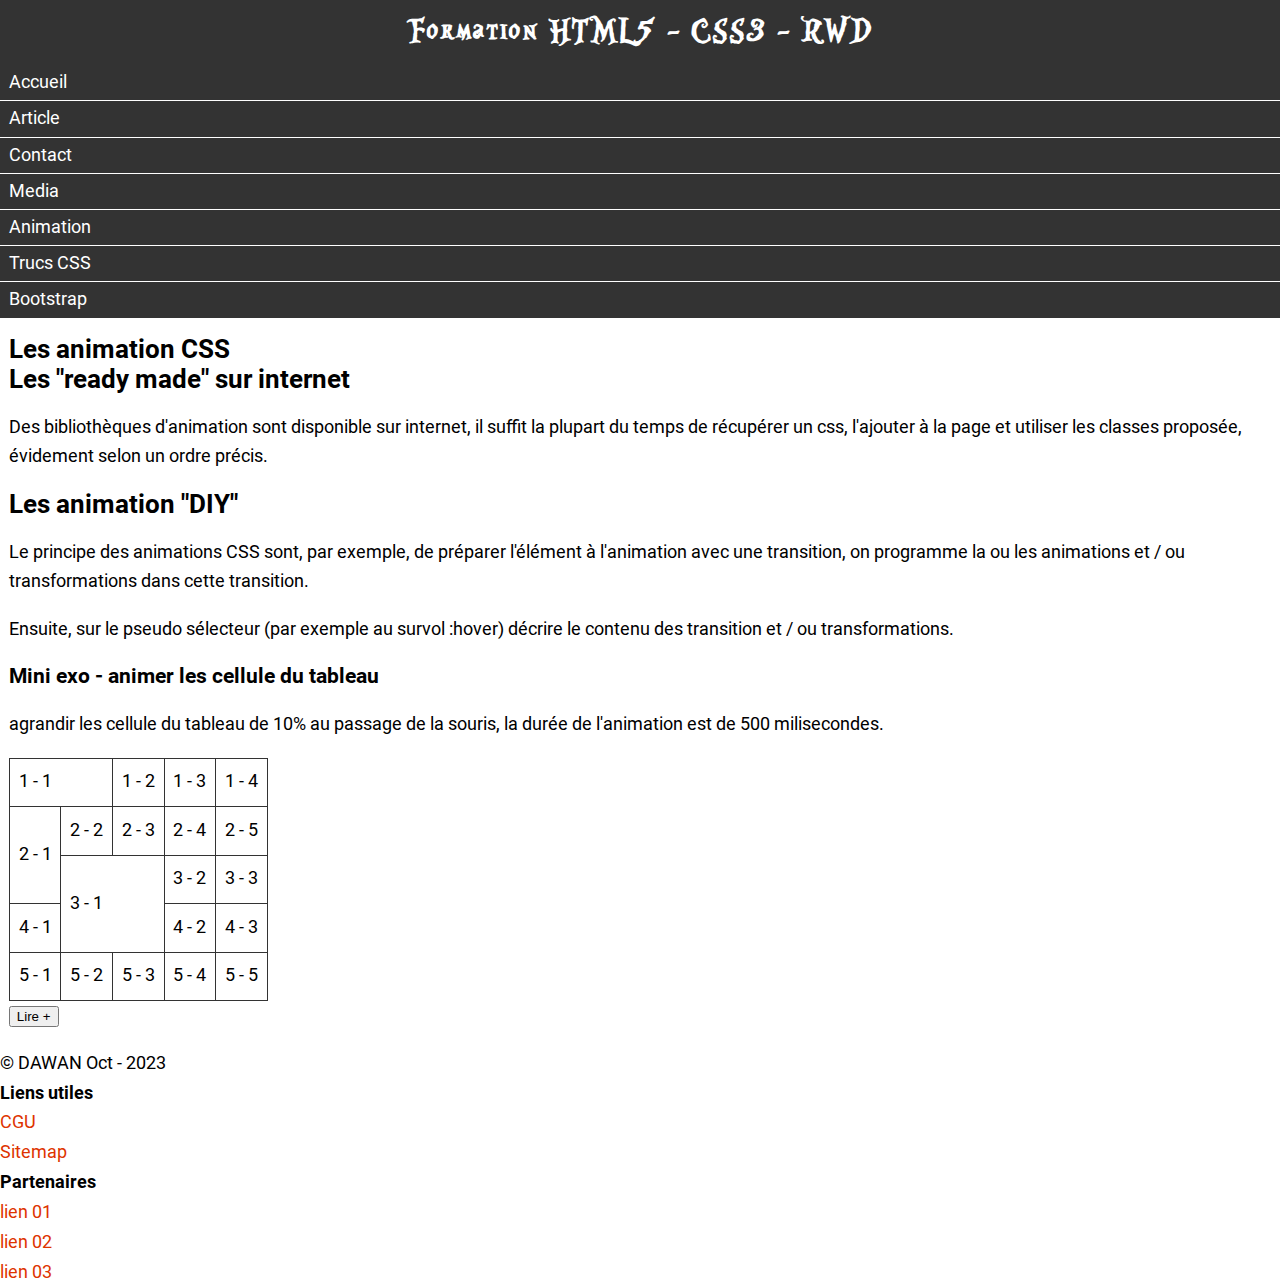
==== animation.html @ 84d0cfaa "html pt16 - animations CSS : les transitions" ====
<!DOCTYPE html>
<html lang="fr">

<head>
    <meta charset="UTF-8" />
    <meta name="viewport" content="width=device-width, initial-scale=1.0" />
    <title>Formation HTML5 - CSS3 - RWD</title>
    <meta name="description" content="Le site - projet pour la formation HTML5 - CSS3 - RWD semaine 40 - Oct - 2023" />
    <!--
            Dans le Head, c'est aussi là où l'on appelle les fichier CSS et aussi les fichiers de script JS
    -->
    <link rel="stylesheet" href="./css/animate.css" />
    <link rel="stylesheet" href="./css/bootstrap-icons.css" />
    <link rel="stylesheet" href="./css/style.css" />
    <link rel="stylesheet" href="./css/animation.css" />
</head>

<body>
    <header>
        <div class="site-title">Formation HTML5 - CSS3 - RWD</div>
    </header>
    <nav>
        <ul>
            <li>
                <a href="./" target="_self" title="Lien vers l'accueil du site">Accueil</a>
            </li>
            <li>
                <a href="./article.html" target="_self" title="Lien vers la page article">Article</a>
            </li>
            <li>
                <a href="./contact.html" target="_self" title="Lien vers le formulaire de contact">Contact</a>
            </li>
            <li><a href="./media.html" target="_self" title="Lien vers la page media">Media</a></li>
            <li>
                <a href="./animation.html" target="_self" title="Lien vers les animation en CSS">Animation</a>
            </li>
            <li>
                <a href="./trucs.html" target="_self" title="Lien vers la page des trucs CSS utiles">Trucs CSS</a>
            </li>
            <li>
                <a href="./bootstrap.html" target="_self" title="Lien vers une page utilisant Bootstrap">Bootstrap</a>
            </li>
        </ul>
    </nav>
    <main>
        <section>
            <article>
                <header>
                    <h1 class="animate__animated animate__bounce animate__infinite">Les animation CSS</h1>
                </header>
                <main>
                    <h2>Les "ready made" sur internet</h2>
                    <p>
                        Des bibliothèques d'animation sont disponible sur internet, il suffit la plupart du temps de récupérer un css, l'ajouter à la page et utiliser les classes proposée, évidement selon un ordre précis.
                    </p>
                    <h2>Les animation "DIY"</h2>
                    <p class="translation">
                        Le principe des animations CSS sont, par exemple, de préparer l'élément à l'animation avec une transition, on programme la ou les animations et / ou transformations dans cette transition.
                    </p>
                    <p>
                        Ensuite, sur le pseudo sélecteur (par exemple au survol :hover) décrire le contenu des transition et / ou transformations.
                    </p>
                    <h3>Mini exo - animer les cellule du tableau</h3>
                    <p>
                        agrandir les cellule du tableau de 10% au passage de la souris, la durée de l'animation est de 500 milisecondes.
                    </p>
                    <table>
                        <tbody>
                            <tr>
                                <td colspan="2">1 - 1</td>
                                <td>1 - 2</td>
                                <td>1 - 3</td>
                                <td>1 - 4</td>
                                <!--
                                        <td>1 - 5</td>                                        
                                    -->
                            </tr>
                            <tr>
                                <td rowspan="2">2 - 1</td>
                                <td>2 - 2</td>
                                <td>2 - 3</td>
                                <td>2 - 4</td>
                                <td>2 - 5</td>
                            </tr>
                            <tr>
                                <td colspan="2" rowspan="2">3 - 1</td>
                                <td>3 - 2</td>
                                <td>3 - 3</td>
                                <!-- 
                                        <td>3 - 4</td>
                                        <td>3 - 5</td>
                                    -->
                            </tr>
                            <tr>
                                <td>4 - 1</td>
                                <td>4 - 2</td>
                                <td>4 - 3</td>
                                <!-- 
                                        <td>4 - 4</td>
                                        <td>4 - 5</td>
                                    -->
                            </tr>
                            <tr>
                                <td>5 - 1</td>
                                <td>5 - 2</td>
                                <td>5 - 3</td>
                                <td>5 - 4</td>
                                <td>5 - 5</td>
                            </tr>
                        </tbody>
                    </table>
                </main>
                <footer>
                    <a href="./article.html"><button>Lire +</button></a>
                </footer>
            </article>
        </section>
    </main>
    <footer>
        <div>
            &copy; DAWAN Oct - 2023
        </div>
        <div>
            <div>
                <h4>Liens utiles</h4>
                <ul>
                    <li><a href="./cgu.html" title="Lien vers les conditions générales d'utilisation">CGU</a></li>
                    <li><a href="#" title="Sitemap du site">Sitemap</a></li>
                </ul>
            </div>
            <div>
                <h4>Partenaires</h4>
                <ul>
                    <li><a href="#" title="lien 01">lien 01</a></li>
                    <li><a href="#" title="lien 02">lien 02</a></li>
                    <li><a href="#" title="lien 03">lien 03</a></li>
                </ul>
            </div>
        </div>
    </footer>
</body>

</html>
---- css/style.css ----
/*
Unités de dimension les plus utilisés en web

px          =>  Pixel
em          =>  cadratin : unité de mesure en print sur les presses. 
                le cadratin se calcul part rapport à la taille de la police dans l'élément parent
rem         =>  cadratin racine : se calcul part rapport à la taille de la police dans l'élément racine
%           =>  Pourcentage, de l'espace disponible autour de l'élément
vw & vh     =>  vw : viewport width; vh : viewport height
*/

/*

sélecteur CSS :
    ATTENTION : en CSS, on impacte tous les éléments correspondants aux sélecteurs écrit
    
    sélecteurs simples : balise, identifiant et par classe
        p                   => tous les éléments p rencontrés dans le document
                            pas de caractère spécial devant l'élément donc il s'agit d'une balise
        #special            => l'élément ayant comme attribut id="special"
                            le caractère # indique qu'on se réfère à l'id
                            => les id sont uniques dans la page
        .titreDeChapitre    => les éléments ayant au moins la class="titreDeChapitre" 
                            le caractère . indique qu'on se réfère à une classe
                            => ATTENTION : si un élément class="titreDeChapitre toto tata" comme il possède au moins
                            la classe titreDeChapitre alors il sera trouvé
    Sélecteur avancés : selon les attributs                                  
        [data-test]                     => les éléments ayant au moins un attribut nommé data-test
        [alt]                           => les éléments ayant au moins un attribut alt
        [data-test="toto"]              => les éléments ayant au moins un attribut nommé data-test="toto"
        [data-col][data-line]           => les éléments ayant au moins un attribut data-col ET un attribut data-line
        [data-col="3"][data-line]       => les éléments ayant au moins un attribut data-col="3" ET un attribut data-line
        [data-col][data-line="2"]       => les éléments ayant au moins un attribut data-col ET un attribut data-line="2"
        [data-col="3"][data-line="2"]   => les éléments ayant au moins un attribut data-col="3" ET un attribut data-line="2"

    Sélecteur avancés : mélange des sélecteurs simples et ou de sélecteurs avancés
        h3.titreDeChapitre  => tous les titre h3 ayant la classe titreDeChapitre
                            si l'élément et la classe sont collés, c'est que l'élément doit avoir au moins cette classe
        article #special    => un élément avec id="special" enfant direct OU indirect d'un élément article
                            si l'élément et l'id recherché sont séparés, cela indique une filiation directe ou indirecte
        main > p            => tous les éléments p enfants directs d'un élément main
                            le chevron fermant > entre les deux éléments indique une filiation directe.
        p#special           => un élément p avec id="special"
        .toto.tata          => un élément ayant au moins les deux classes suivantes toto et tata
        .toto .tata         => un élément ayant au moins la classe tata enfant direct ou indirect d'un élément ayant au moins la classe toto
    
    Pseudo sélecteurs (sélécteur qui permet des "tri" ou des "filtres" sur des sélecteurs )
        p:nth-of-type(odd)  => tous les paragraphes du document en position impaire
                            nth-child() le(s) nième(s) enfant(s)
                            les paramètres : 
                                odd => impaire - event => paire, Xn => tous les X enfants , Y => le Yème
                                Xn + Y, si X == 2 et Y == 1 ==> 2n+1

        article:last-child:nth-of-type(4n+3)    => l'article doit être le dernier article et le troisième article d'une ligne de 4
                                                paramètres :    4n => le nombre d'élément par ligne
                                                                +3 => le troisième de la ligne

*/

/* il est possible d'importer des fichiers CSS sans une autre fichier CSS, cependant, il est obligatoire de faire ces imports en tout premier */

@import url('./bootstrap-icons.css');
@import url('./Alice_in_Wonderland_3.css');
@import url('./roboto.css');

/* les déclarations dans le :root */
:root{
    font-family: 'Roboto', Arial, Helvetica, sans-serif;
    font-size: 1.1rem;
    line-height: 1.7rem;
    /* 
    il est possible en CSS de déclarer des variables, qui peuvent contenir :  
    - des couleurs CSS
    - des tailles en px, rem, vh, etc
    */

    --site-bg-color: #ffffff;
    --site-color: #333333;
    --site-links: #DE3400;
    --site-third-color: #E08C07;
    --site-third-color-75: rgba(224, 141, 7, 0.75);
    --site-third-color-50: rgba(224, 141, 7, 0.5);
    --site-third-color-25: rgba(224, 141, 7, 0.25);
    --site-links-alt: var(--site-color);
    --midtone-grey: #625D73;
    --site-header-bg: var(--site-color);
    --site-header-color: var(--site-bg-color);
    --site-nav-bg-color: var(--site-color);
    --site-nav-color: var(--site-bg-color);
}

/* déclarations générales */

*, *::before, *::after{
    box-sizing: border-box;
}

h1, 
h2, 
h3, h4, h5, h6{
    margin: 0;
}

ul, ol, dd{
    list-style-type: none;
    margin: 0;
    padding: 0;
}

pre{
    text-wrap: wrap;
}

a, 
a:visited{
    text-decoration: none;
    color: var(--site-links);
}

a:hover, 
a:focus{
    color: var(--site-links-alt);
}

article, aside{
    padding: 1rem 0.5rem;
    /* padding: 1rem 0.5rem 1rem 0.5rem; */
    /*
    padding-top: 1rem;
    padding-right: 0.5rem;
    padding-bottom: 1rem;
    padding-left: 0.5rem;
    */
}

table{
    border-collapse: collapse;
}

table td, 
table th{
    border: 1px solid var(--site-color);
    padding: 0.5rem;
}

form fieldset{
    border: 1px solid var(--site-color);
    border-radius: 5px;
    margin-bottom: 0.5rem;
}

form legend{
    line-height: 2rem;
    border: 1px solid var(--site-color);
    border-radius: 2rem;
    padding-left: 1rem;
    padding-right: 1rem;
    box-shadow: 0 2px 3px var(--site-color);
}

form input[type="text"],
form input[type="email"],
form select{
    height: 1.7rem;
    border: 1px solid var(--site-color);
    border-radius: 3px;
    font-size: 1rem;
    padding-left: 0.5rem;
    width: 100%;
}

form button[type="submit"], form button[type="reset"]{
    border: 1px solid var(--site-color);
    border-radius: 3px;
    font-size: 1rem;
    padding: 0.5rem 1rem;
    margin: 0.5rem;
}

form button[type="submit"]{
    color: var(--site-bg-color);
    background-color: var(--site-links);
    &:hover, &:focus{
        color: var(--site-links);
        background-color: var(--site-bg-color);
    }
}

form button[type="reset"]{
    color: var(--site-color);
    background-color: var(--site-third-color);
    &:hover, &:focus{
        color: var(--site-third-color);
        background-color: var(--site-color);
    }
}

form p.form-action{
    text-align: center;
}

.form-check-radio input[type="checkbox"],
.form-check-radio input[type="radio"]
{
    width: 20%;
}

.form-check-radio label{
    height: 1rem;
}

/* déclarations des classes */

.rouge-gras{
    color: #9c0000;
    font-weight: bold;
    font-family: 'Times New Roman', Times, serif;
    font-size: larger;
}

.ex-before::before{
    font-family: 'bootstrap-icons';
    content: '\f430';
}

.ex-before::after{
    font-family: 'bootstrap-icons';
    content: '\f430';
}

.site-title{
    margin: 0;
    font-size: 2rem;
    font-weight: bold;
    font-family: 'Alice_in_Wonderland_3';
    letter-spacing: 2px;
}

.content-width,
.border-width{
    width: 200px;
    padding: 10px;
    border: 1px solid var(--site-header-bg);
    margin: 0.5rem;
}

.content-width{
    box-sizing: content-box;
}

.deux-em{
    font-size: 2em;
    margin: 1rem;
}

.deux-rem{
    font-size: 2rem;
    margin: 1rem;
}

.balise{
    font-family: monospace;
}

.balise::before{
    content: "<";
}
.balise::after{
    content: ">";
}

.table-display{
    width: 100%;
    overflow-x: auto;
}

.t-dbl tbody tr:nth-of-type(odd){
    background-color: var(--site-third-color-25);
}

.t-dbl tbody td:nth-of-type(even){
    background-color: var(--site-third-color-25);
}

.t-dbl th{
    background-color: var(--site-color);
    color: var(--site-bg-color);
    text-wrap: nowrap;
}

.t-dbl th:first-child{
    text-align: left;
}

.t-dbl td{
    text-align: right;
    text-wrap:nowrap;
}

.info-form::before{
    font-family: 'bootstrap-icons';
    content: '\f430';
}

.left{
    float: left;
    margin: 0.5rem 0.5rem 0.5rem 0;
}

.right{
    float: right;
    margin: 0.5rem 0 0.5rem 0.5rem;
}

.lecteur-audio{
    text-align: center;
}

.lecteur-audio > *{
    font-size: 2rem;
    padding-left: 1rem;
    padding-right: 1rem;
}

/* déclarations de structure */

body{
    margin: 0;
    background-color: var(--site-bg-color);
}

body > header{
    background-color: var(--site-header-bg);
    color: var(--site-header-color);
    padding: 1rem;
    text-align: center;
}

body > nav{
    background-color: var(--site-nav-bg-color);
    color: var(--site-nav-color);
    line-height: 2rem;
}

body > nav li:not(body > nav li:last-child){
/* 
tous les éléments li contenu dans la liste de la navigation principale vont avoir 
une bordure en bas sauf le dernier élément li de la liste de la navigation principale
*/
    border-bottom-width: 1px;
    border-bottom-style: solid;
}

body > nav a,
body > nav a:visited{
    color: inherit;
    padding: 0 0.5rem;
    display: block;
    &:hover, &:focus{
        background-color: var(--site-nav-color);
        color: var(--site-nav-bg-color);
    }
}

/* &:hover, &:focus remplace la déclaration suivante : */
/*
body > nav a:hover,
body > nav a:focus{
    background-color: var(--site-nav-color);
    color: var(--site-nav-bg-color);
}
*/

article h1{
    font-size: 1.5rem;
}

article footer,
.clear{
    clear: both;
}
---- css/animation.css ----
/* animation simple : au survol ou focus s'il existe d'un élément */

/* créer la classe appliquée à l'élément qui prépare l'élément à une animation */

.translation{
    transition: box-shadow 2s, transform 2s;
}

.translation:hover{
    box-shadow: 5px 5px black;
    transform: translate(10px, -10px);
    border: 3px dashed darkgreen;
}
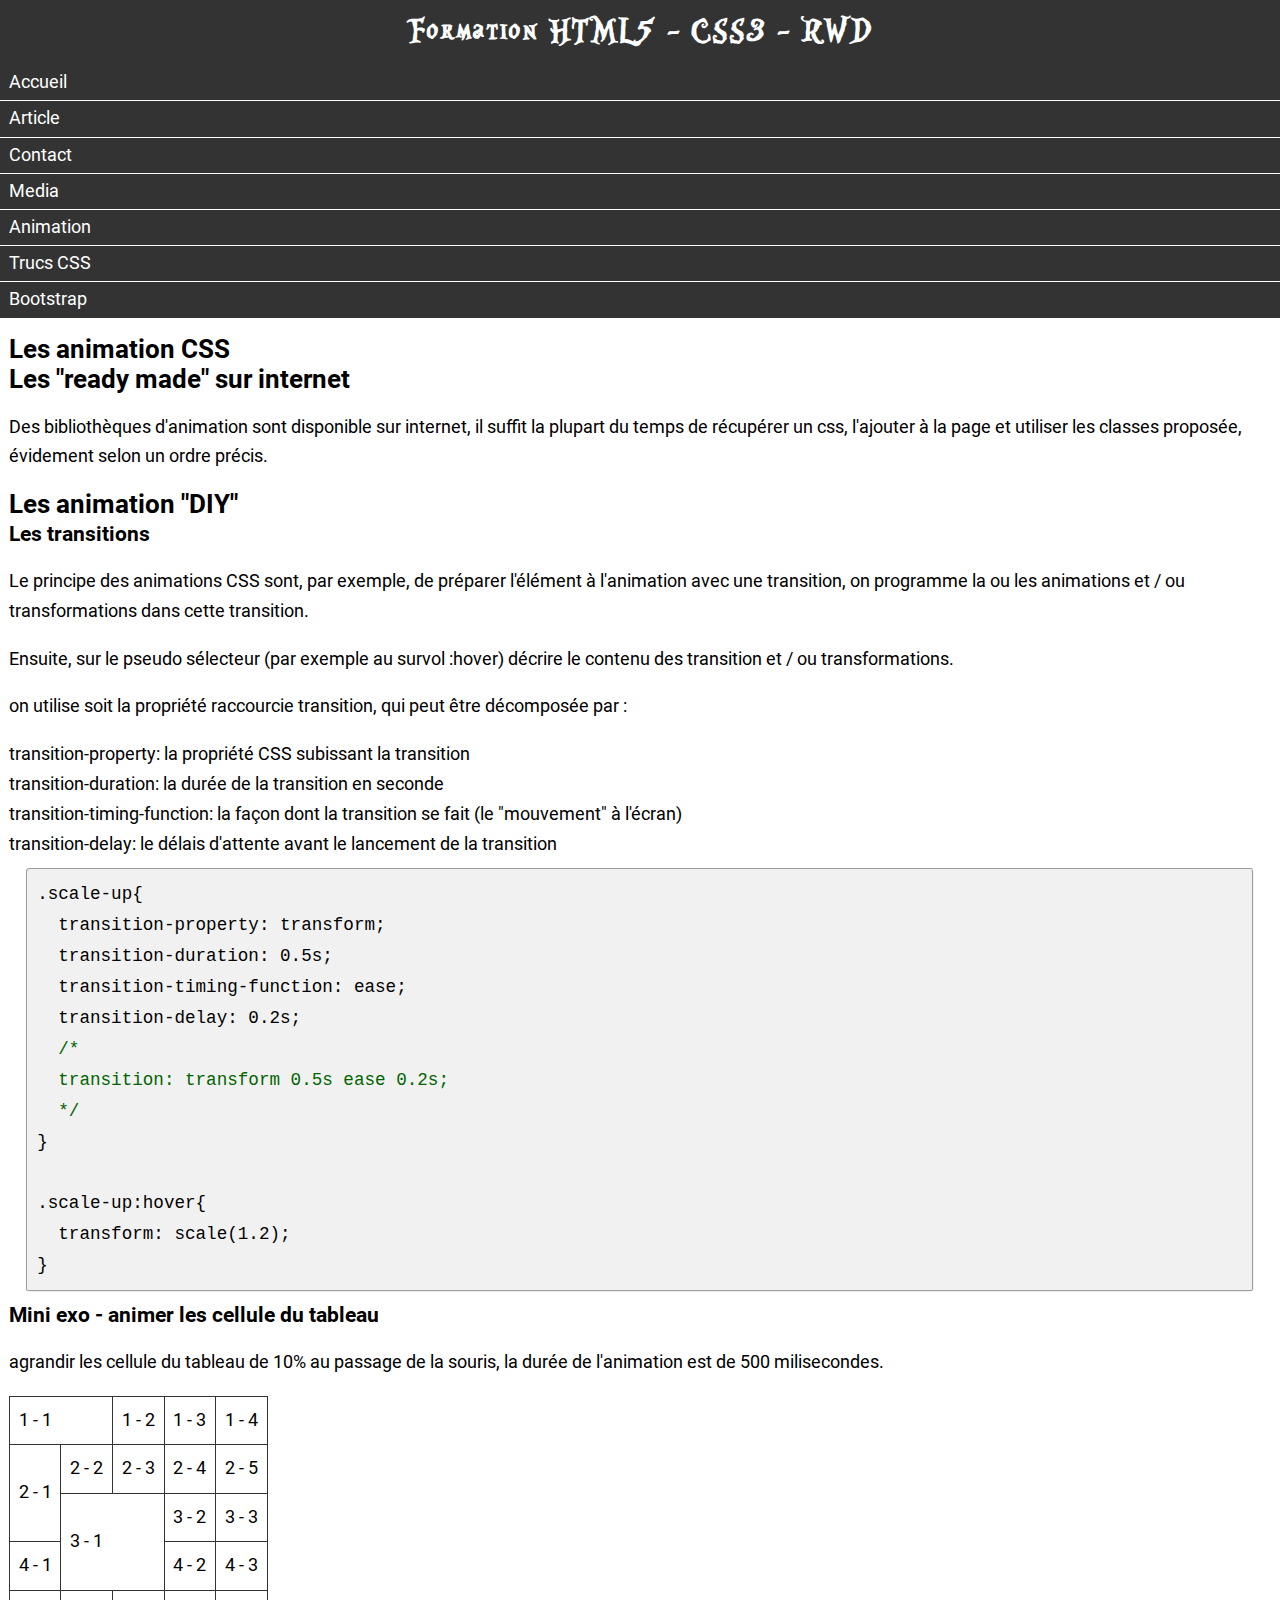
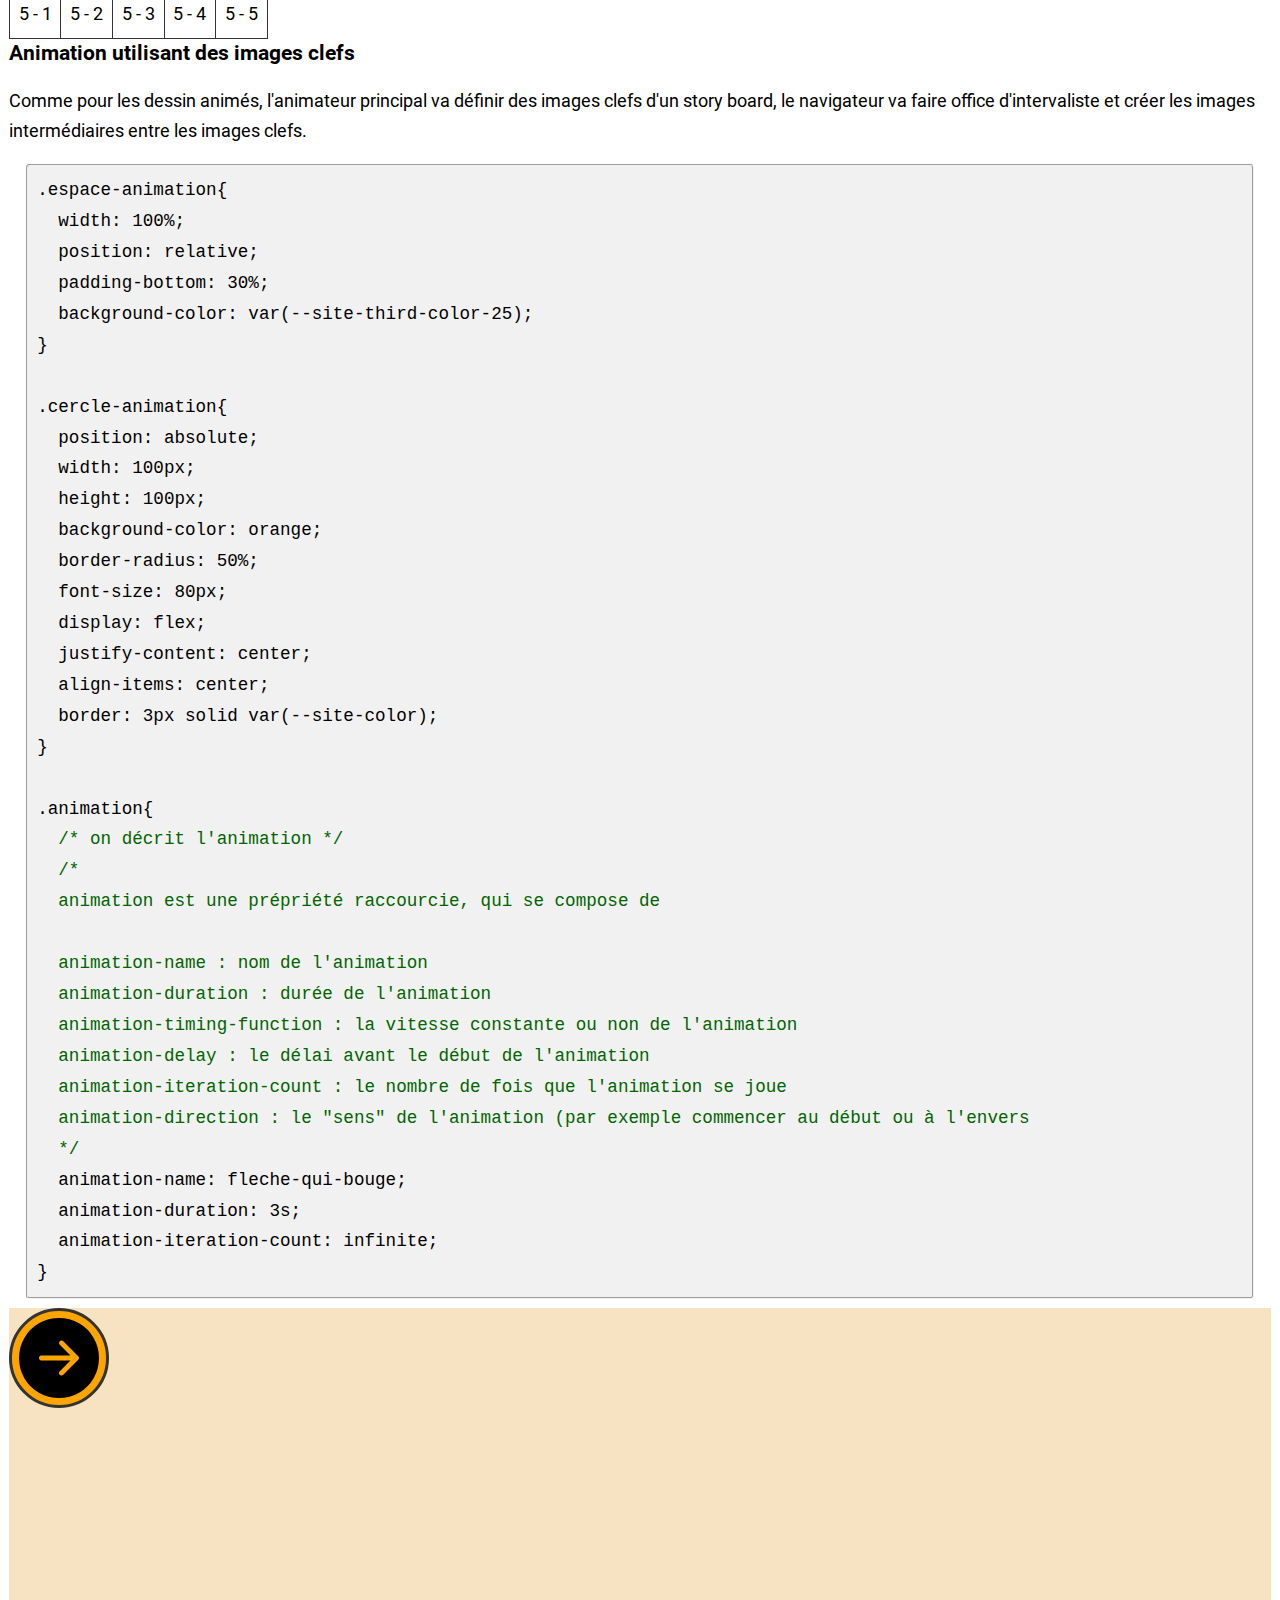
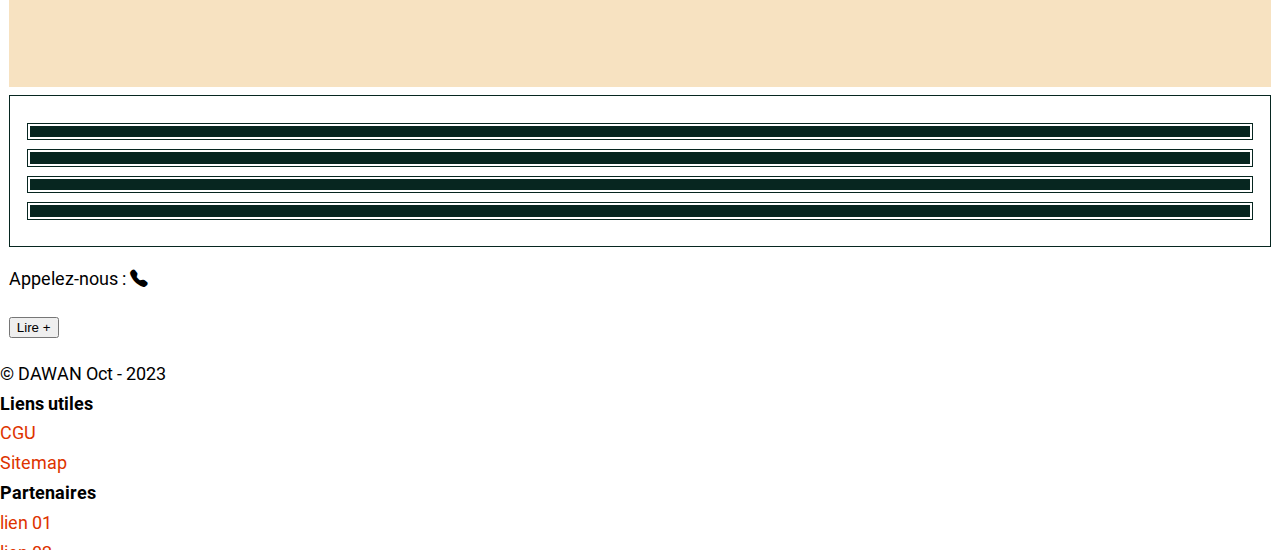
==== commit b4843ff3: "html pt17 - animations CSS : les keyframes" ====
--- a/animation.html
+++ b/animation.html
@@ -54,17 +54,44 @@
                         Des bibliothèques d'animation sont disponible sur internet, il suffit la plupart du temps de récupérer un css, l'ajouter à la page et utiliser les classes proposée, évidement selon un ordre précis.
                     </p>
                     <h2>Les animation "DIY"</h2>
+                    <h3>Les transitions</h3>
                     <p class="translation">
                         Le principe des animations CSS sont, par exemple, de préparer l'élément à l'animation avec une transition, on programme la ou les animations et / ou transformations dans cette transition.
                     </p>
-                    <p>
+                    <p class="scale-up">
                         Ensuite, sur le pseudo sélecteur (par exemple au survol :hover) décrire le contenu des transition et / ou transformations.
                     </p>
+                    <p>
+                        on utilise soit la propriété raccourcie transition, qui peut être décomposée par :
+                    </p>
+                    <ul>
+                        <li>transition-property: la propriété CSS subissant la transition</li>
+                        <li>transition-duration: la durée de la transition en seconde</li>
+                        <li>transition-timing-function: la façon dont la transition se fait (le "mouvement" à l'écran)</li>
+                        <li>transition-delay: le délais d'attente avant le lancement de la transition</li>
+                    </ul>
+                    <p class="code">
+                        <code>
+                            .scale-up{<br />
+                            &nbsp;&nbsp;transition-property: transform;<br />
+                            &nbsp;&nbsp;transition-duration: 0.5s;<br />
+                            &nbsp;&nbsp;transition-timing-function: ease;<br />
+                            &nbsp;&nbsp;transition-delay: 0.2s;<br />
+                            &nbsp;&nbsp;<span class="code-comment">/*<br />
+                            &nbsp;&nbsp;transition: transform 0.5s ease 0.2s;<br />
+                            &nbsp;&nbsp;*/</span><br />
+                            }<br />
+                            <br />
+                            .scale-up:hover{<br />
+                            &nbsp;&nbsp;transform: scale(1.2);<br />
+                            }<br />
+                        </code>
+                    </p>
                     <h3>Mini exo - animer les cellule du tableau</h3>
                     <p>
                         agrandir les cellule du tableau de 10% au passage de la souris, la durée de l'animation est de 500 milisecondes.
                     </p>
-                    <table>
+                    <table id="exo-anim">
                         <tbody>
                             <tr>
                                 <td colspan="2">1 - 1</td>
@@ -109,6 +136,74 @@
                             </tr>
                         </tbody>
                     </table>
+                    <h3>Animation utilisant des images clefs</h3>
+                    <p>
+                        Comme pour les dessin animés, l'animateur principal va définir des images clefs d'un story board, le navigateur va faire office d'intervaliste et créer les images intermédiaires entre les images clefs.
+                    </p>
+                    <p class="code">
+                        <code>
+                            .espace-animation{<br />
+                            &nbsp;&nbsp;width: 100%;<br />
+                            &nbsp;&nbsp;position: relative;<br />
+                            &nbsp;&nbsp;padding-bottom: 30%;<br />
+                            &nbsp;&nbsp;background-color: var(--site-third-color-25);<br />
+                            }<br />
+                            <br />
+                            .cercle-animation{<br />
+                            &nbsp;&nbsp;position: absolute;<br />
+                            &nbsp;&nbsp;width: 100px;<br />
+                            &nbsp;&nbsp;height: 100px;<br />
+                            &nbsp;&nbsp;background-color: orange;<br />
+                            &nbsp;&nbsp;border-radius: 50%;<br />
+                            &nbsp;&nbsp;font-size: 80px;<br />
+                            &nbsp;&nbsp;display: flex;<br />
+                            &nbsp;&nbsp;justify-content: center;<br />
+                            &nbsp;&nbsp;align-items: center;<br />
+                            &nbsp;&nbsp;border: 3px solid var(--site-color);<br />
+                            }<br />
+                            <br />
+                            .animation{<br />
+                            <span class="code-comment">&nbsp;&nbsp;/* on décrit l'animation */
+                            &nbsp;&nbsp;<br />
+                            &nbsp;&nbsp;/* 
+                            &nbsp;&nbsp;<br />
+                            &nbsp;&nbsp;animation est une prépriété raccourcie, qui se compose de  <br />
+                            &nbsp;&nbsp;<br />
+                            &nbsp;&nbsp;animation-name              : nom de l'animation<br />
+                            &nbsp;&nbsp;animation-duration          : durée de l'animation<br />
+                            &nbsp;&nbsp;animation-timing-function   : la vitesse constante ou non de l'animation<br />
+                            &nbsp;&nbsp;animation-delay             : le délai avant le début de l'animation<br />
+                            &nbsp;&nbsp;animation-iteration-count   : le nombre de fois que l'animation se joue<br />
+                            &nbsp;&nbsp;animation-direction         : le "sens" de l'animation (par exemple commencer au début ou à l'envers<br />
+                            &nbsp;&nbsp;*/<br /></span>
+                            &nbsp;&nbsp;animation-name: fleche-qui-bouge;<br />
+                            &nbsp;&nbsp;animation-duration: 3s;<br />
+                            &nbsp;&nbsp;animation-iteration-count: infinite;<br />
+                            }<br />
+                        </code>
+                    </p>
+                    <div class="espace-animation">
+                        <div class="cercle-animation animation">
+                            <i class="bi bi-arrow-right-circle-fill"></i>
+                        </div>
+                    </div>
+                    <div class="cadre">
+                        <div class="chargement">
+                            <div class="charge-01"></div>
+                        </div>
+                        <div class="chargement">
+                            <div class="charge-02"></div>
+                        </div>
+                        <div class="chargement">
+                            <div class="charge-03"></div>
+                        </div>
+                        <div class="chargement">
+                            <div class="charge-04"></div>
+                        </div>
+                    </div>
+                    <p>
+                        Appelez-nous : <i class="bi bi-telephone-fill clignotant"></i>
+                    </p>
                 </main>
                 <footer>
                     <a href="./article.html"><button>Lire +</button></a>
--- a/css/animation.css
+++ b/css/animation.css
@@ -1,7 +1,25 @@
+:root{
+    --green-code-comment: darkgreen;
+    --code-bg-color: rgb(242, 241, 241);
+}
+
+.code{
+    background-color: var(--code-bg-color);
+    border: 2px groove var(--code-bg-color);
+    padding: 0.5rem;
+    border-radius: 0.2rem;
+    margin: 0.5rem 1rem;
+}
+
+.code-comment{
+    color: var(--green-code-comment);
+}
+
 /* animation simple : au survol ou focus s'il existe d'un élément */
 
 /* créer la classe appliquée à l'élément qui prépare l'élément à une animation */
 
+/* transition est une propriétée raccourcie */
 .translation{
     transition: box-shadow 2s, transform 2s;
 }
@@ -10,4 +28,165 @@
     box-shadow: 5px 5px black;
     transform: translate(10px, -10px);
     border: 3px dashed darkgreen;
+}
+
+.scale-up{
+    transition-property: transform;
+    transition-duration: 0.5s;
+    transition-timing-function: ease;
+    transition-delay: 0.2s;
+    /*
+    transition: transform 0.5s ease 0.2s;
+    */
+}
+
+.scale-up:hover{
+    transform: scale(1.2);
+}
+
+#exo-anim td{
+    transition: transform 0.5s;
+}
+
+#exo-anim td:hover{
+    transform: scale(1.1);
+    box-shadow: inset 0px 0px 0px 1px;
+    background-color: var(--site-bg-color);
+}
+
+.espace-animation{
+    width: 100%;
+    position: relative;
+    padding-bottom: 30%;
+    background-color: var(--site-third-color-25);
+}
+
+.cercle-animation{
+    position: absolute;
+    width: 100px;
+    height: 100px;
+    background-color: orange;
+    border-radius: 50%;
+    font-size: 80px;
+    display: flex;
+    justify-content: center;
+    align-items: center;
+    border: 3px solid var(--site-color);
+}
+
+.animation{
+    /* on décrit l'animation */
+    /* 
+    animation est une prépriété raccourcie, qui se compose de  
+    
+    animation-name              : nom de l'animation
+    animation-duration          : durée de l'animation
+    animation-timing-function   : la vitesse constante ou non de l'animation
+    animation-delay             : le délai avant le début de l'animation
+    animation-iteration-count   : le nombre de fois que l'animation se joue
+    animation-direction         : le "sens" de l'animation (par exemple commencer au début ou à l'envers
+    */
+    animation-name: fleche-qui-bouge;
+    animation-duration: 3s;
+    animation-iteration-count: infinite;
+}
+
+/* il faut aller définir les images clefs de l'animation */
+
+@keyframes fleche-qui-bouge {
+    0%{
+        transform: rotate(0deg);
+        left: 0%;
+        top: 0%;
+    }
+    25%{
+        top: 0%;
+    }
+    50%{
+        transform: rotate(180deg);
+        left: 70%;
+        top: 25%;
+    }
+    75%{
+        top: 65%;
+    }
+    100%{
+        transform: rotate(-360deg);
+        left: 0%;
+        top: 0%;
+    }
+}
+
+.cadre{
+    width: 100%;
+    --dark-green: #072620;
+    border: 1px solid var(--dark-green);
+    margin: 0.5rem 0;
+    padding: 1rem;
+    height: auto;
+}
+
+.chargement{
+    height: 1rem;
+    border: 1px solid var(--dark-green);
+    margin: 0.5rem 0;
+    padding: 2px;
+}
+
+.charge-01{
+    width: 100%;
+    height: 100%;
+    background-color: var(--dark-green);
+    transform-origin: left center;
+    animation: chargement 3s infinite ease-in alternate;
+}
+
+.charge-02{
+    width: 100%;
+    height: 100%;
+    background-color: var(--dark-green);
+    transform-origin: left center;
+    animation: chargement 3s infinite ease-in-out alternate;
+}
+
+.charge-03{
+    width: 100%;
+    height: 100%;
+    background-color: var(--dark-green);
+    transform-origin: left center;
+    animation: chargement 3s infinite ease alternate;
+}
+
+.charge-04{
+    width: 100%;
+    height: 100%;
+    background-color: var(--dark-green);
+    transform-origin: left center;
+    animation: chargement 3s infinite steps(10) alternate;
+}
+
+@keyframes chargement{
+    from{
+        transform: scaleX(0);
+    }
+    to{
+        transform: scaleX(1);
+    }
+}
+
+.clignotant{
+    animation: clignoter 0.8s infinite;
+    transition: none;
+}
+
+@keyframes clignoter {
+    0%{
+        opacity: 1;
+    }
+    40%{
+        opacity: 0;
+    }
+    100%{
+        opacity: 1;
+    }
 }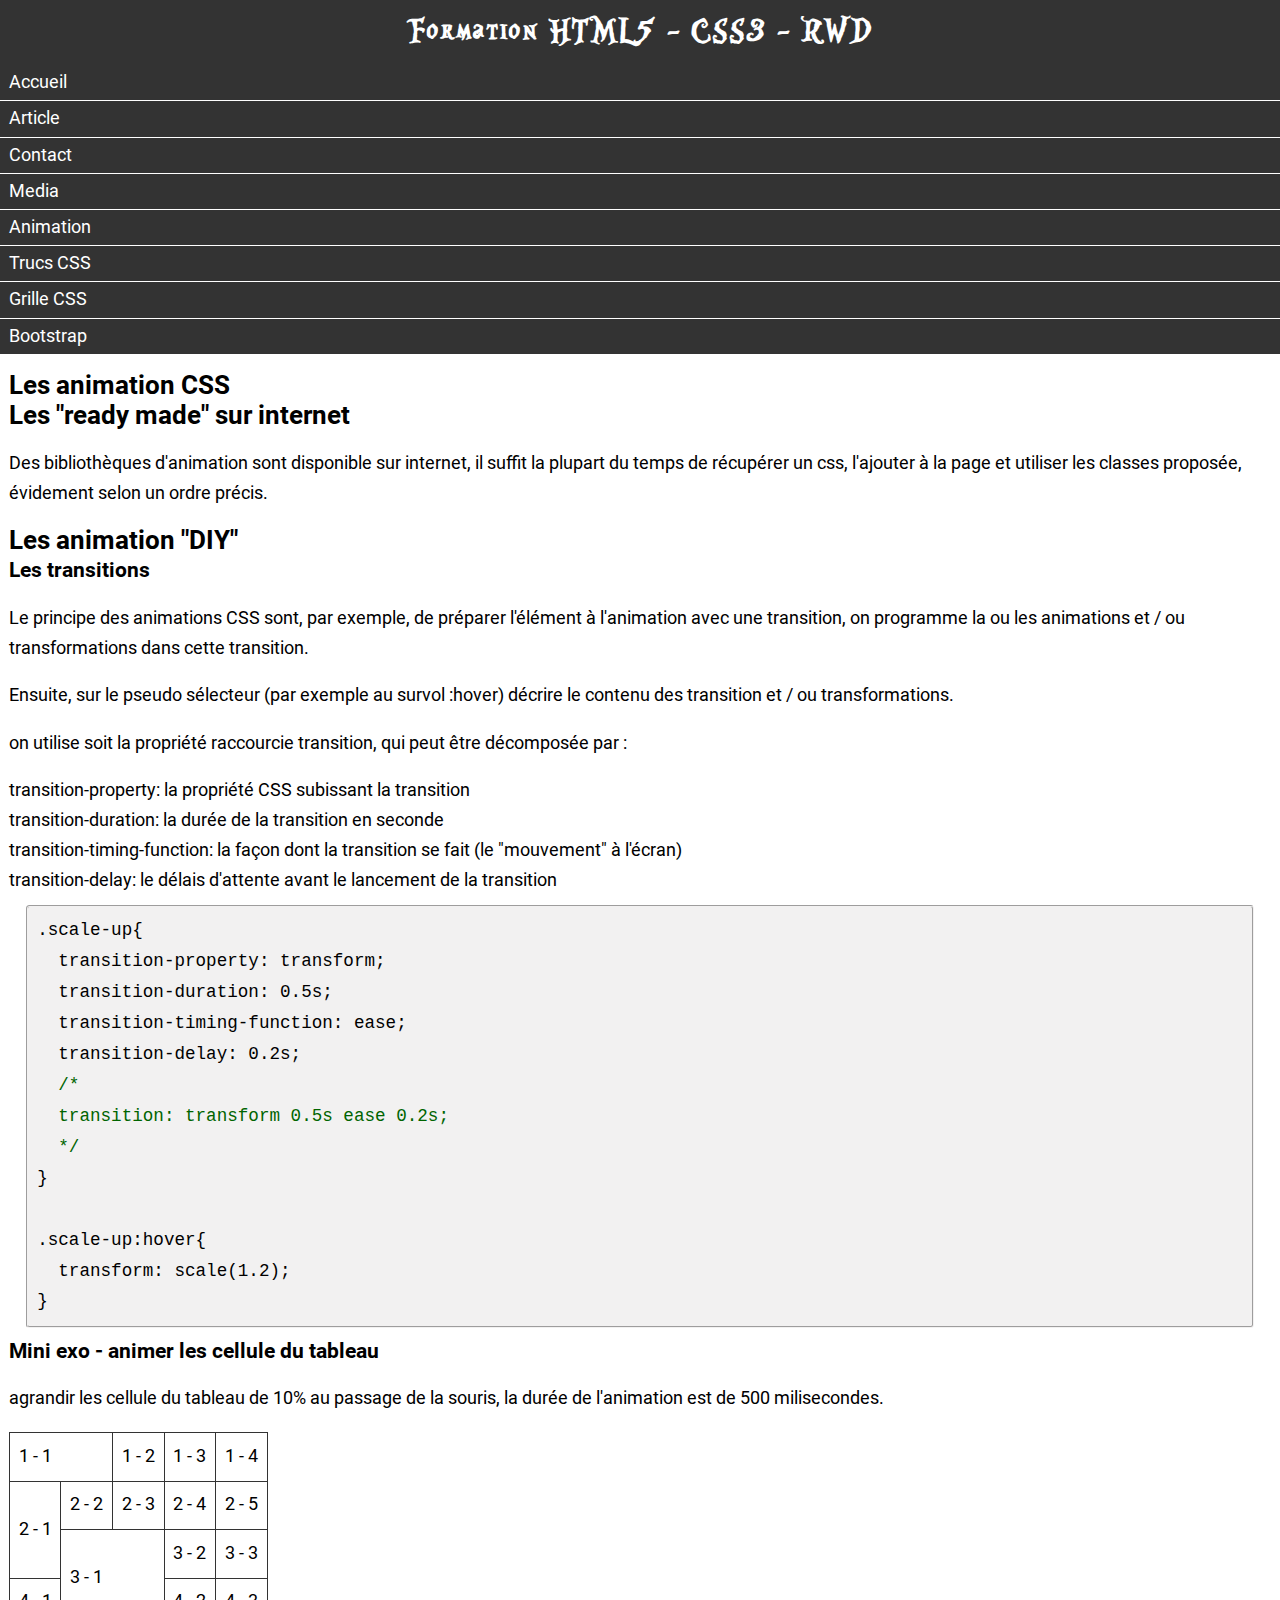
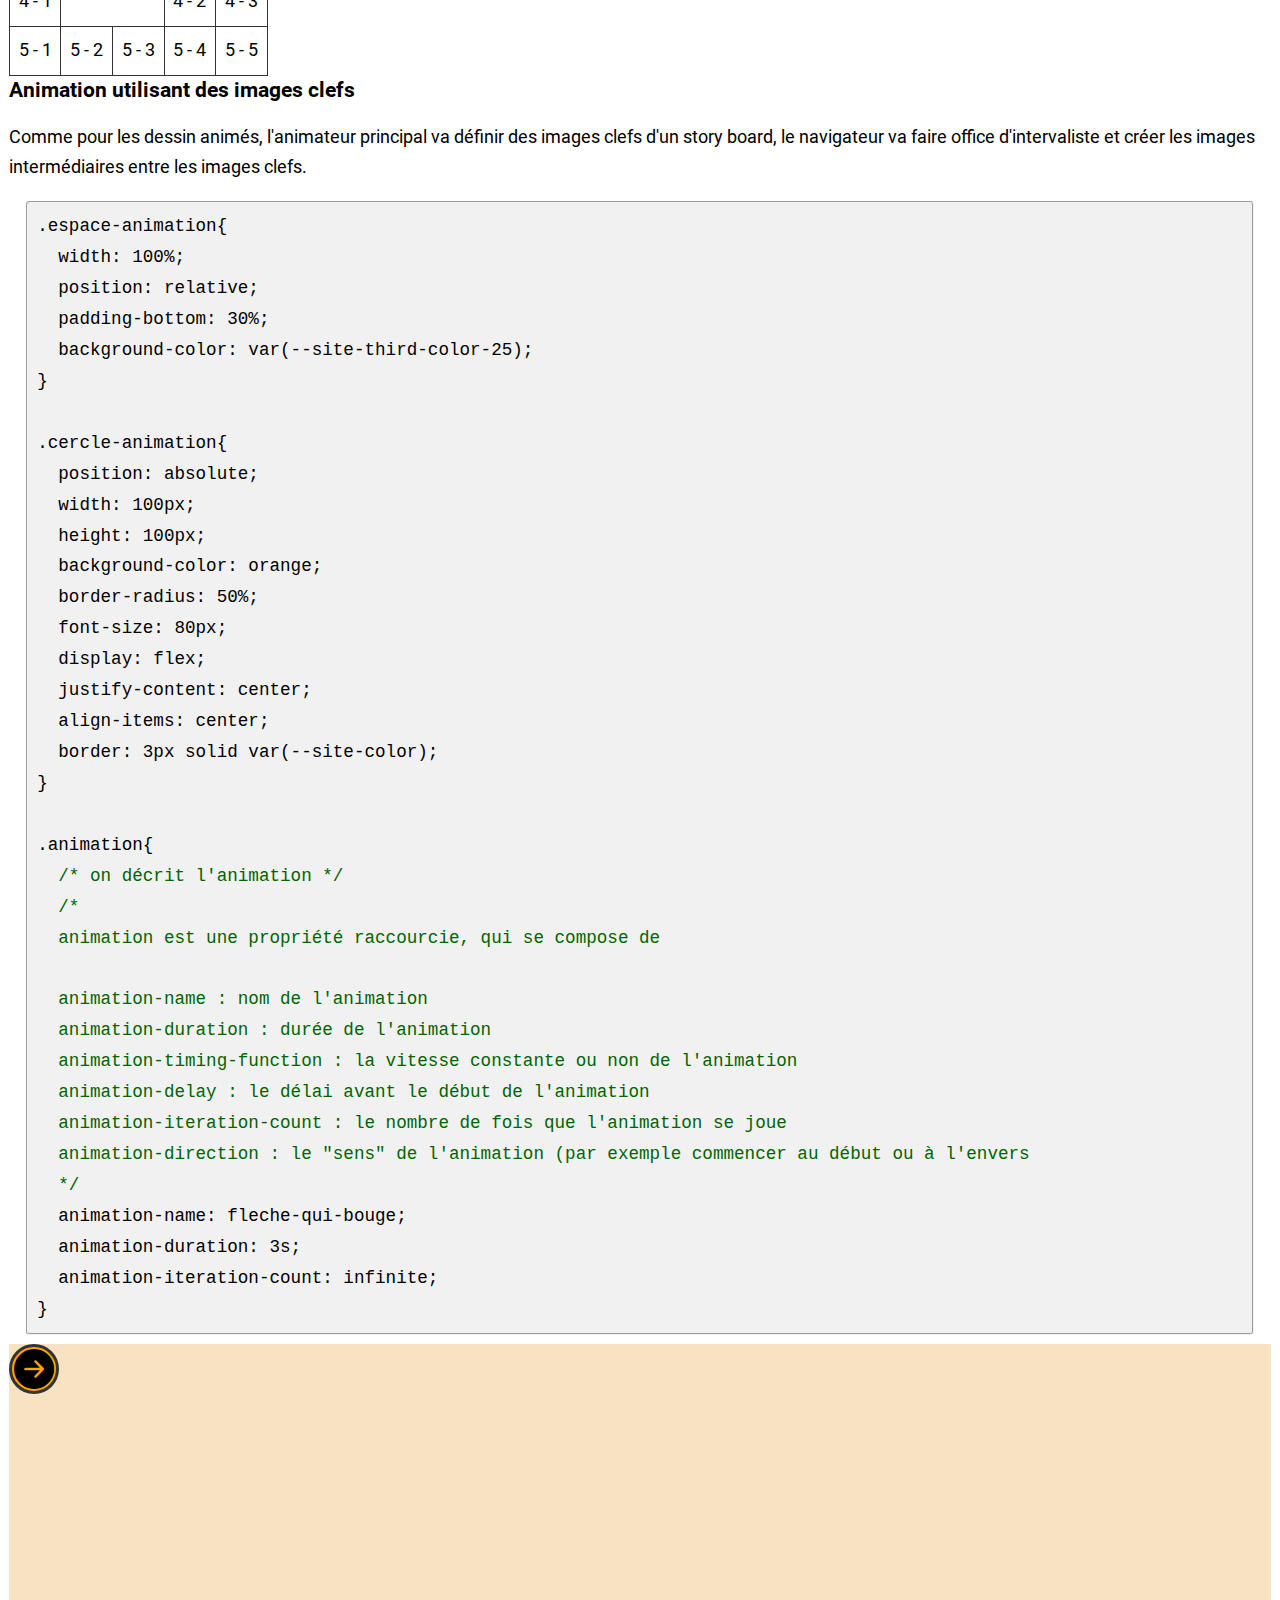
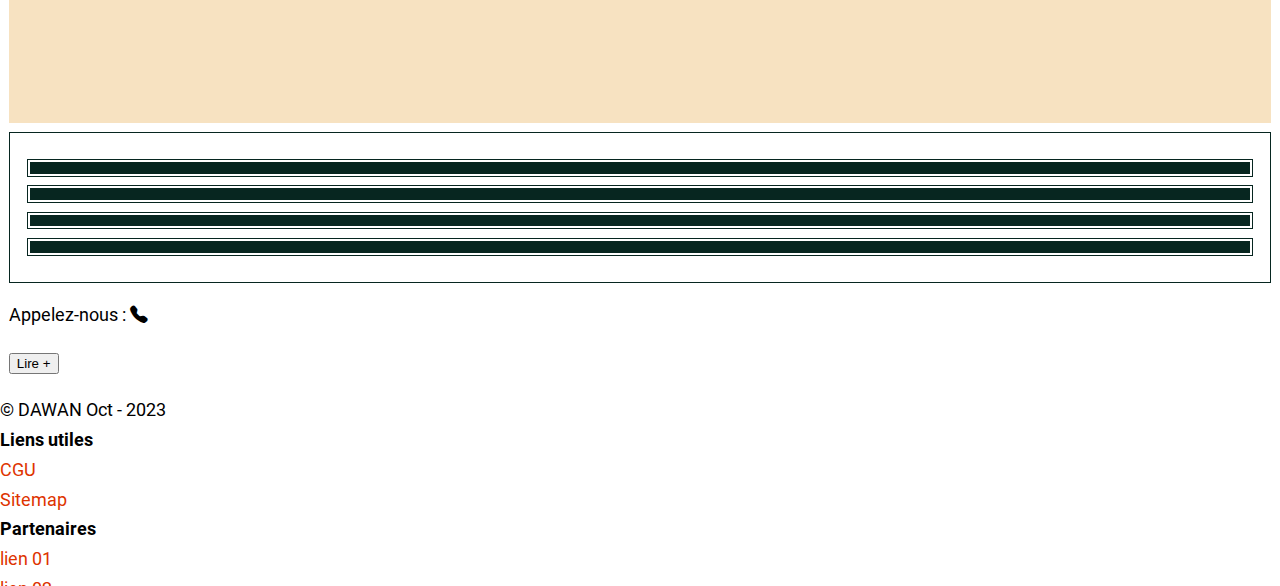
==== commit 08b58519: "html pt18 - faire des effets avec le CSS" ====
--- a/animation.html
+++ b/animation.html
@@ -38,6 +38,9 @@
                 <a href="./trucs.html" target="_self" title="Lien vers la page des trucs CSS utiles">Trucs CSS</a>
             </li>
             <li>
+                <a href="./grid.html" target="_self" title="Lien vers la page des grilles CSS">Grille CSS</a>
+            </li>
+            <li>
                 <a href="./bootstrap.html" target="_self" title="Lien vers une page utilisant Bootstrap">Bootstrap</a>
             </li>
         </ul>
@@ -167,7 +170,7 @@
                             &nbsp;&nbsp;<br />
                             &nbsp;&nbsp;/* 
                             &nbsp;&nbsp;<br />
-                            &nbsp;&nbsp;animation est une prépriété raccourcie, qui se compose de  <br />
+                            &nbsp;&nbsp;animation est une propriété raccourcie, qui se compose de  <br />
                             &nbsp;&nbsp;<br />
                             &nbsp;&nbsp;animation-name              : nom de l'animation<br />
                             &nbsp;&nbsp;animation-duration          : durée de l'animation<br />
--- a/css/animation.css
+++ b/css/animation.css
@@ -63,11 +63,11 @@
 
 .cercle-animation{
     position: absolute;
-    width: 100px;
-    height: 100px;
+    width: 50px;
+    height: 50px;
     background-color: orange;
     border-radius: 50%;
-    font-size: 80px;
+    font-size: 40px;
     display: flex;
     justify-content: center;
     align-items: center;
@@ -176,7 +176,6 @@
 
 .clignotant{
     animation: clignoter 0.8s infinite;
-    transition: none;
 }
 
 @keyframes clignoter {
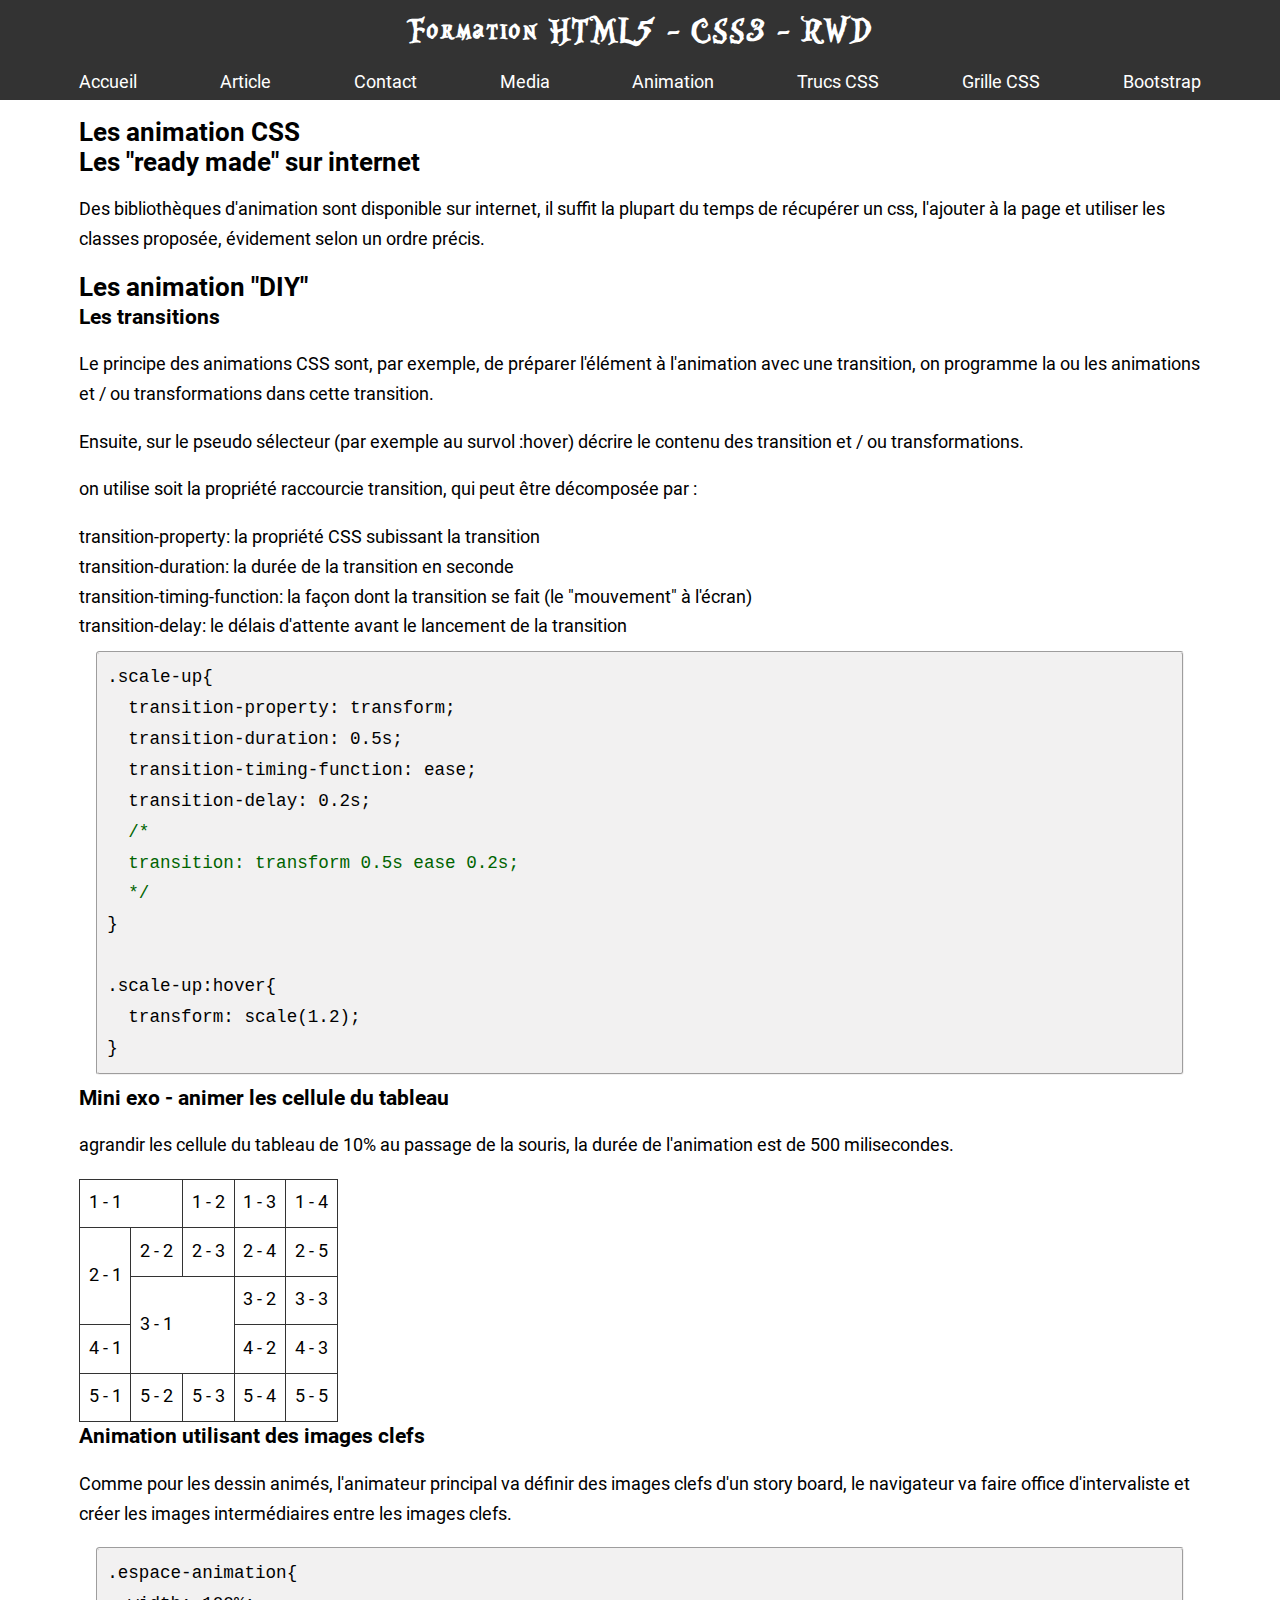
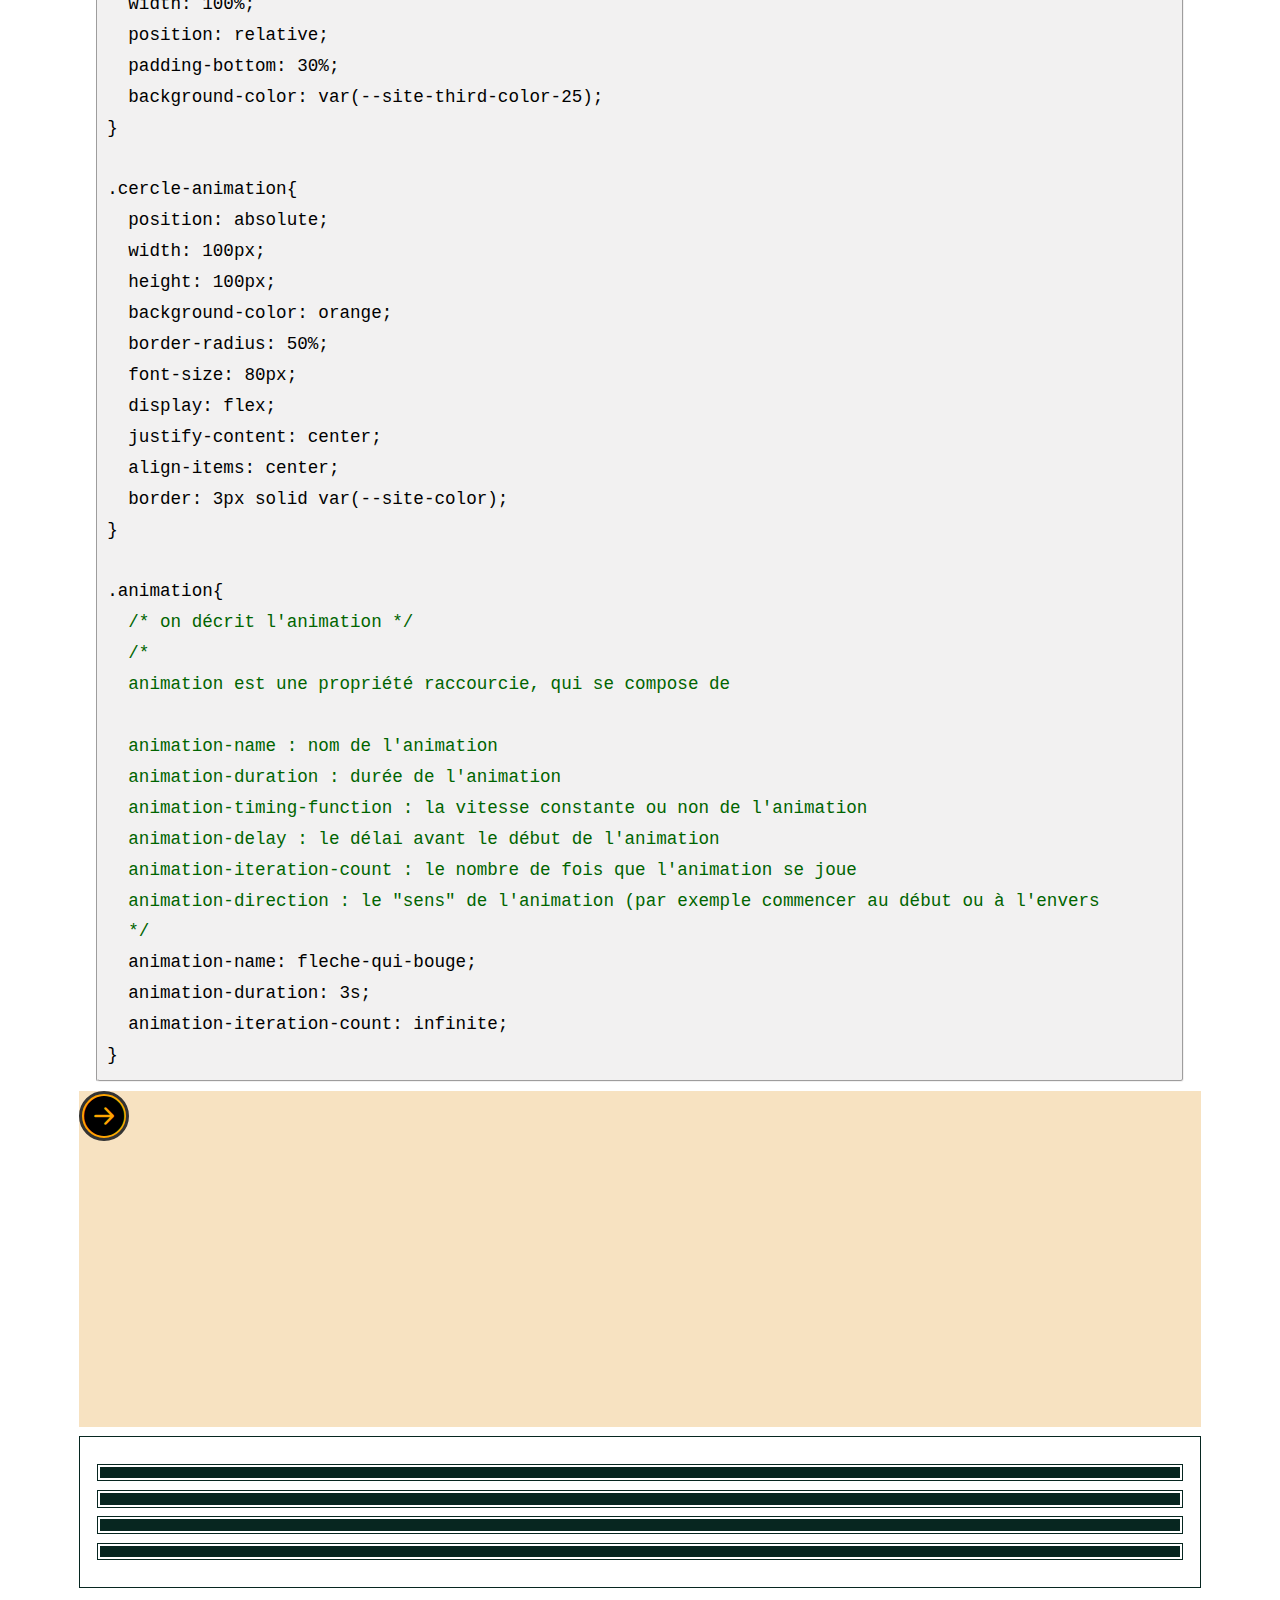
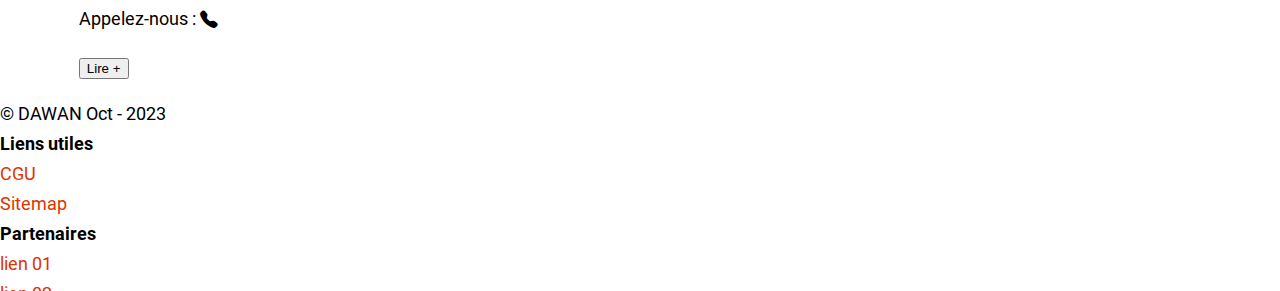
==== commit ca3747e1: "html pt19 - RWD pt1" ====
--- a/animation.html
+++ b/animation.html
@@ -11,7 +11,8 @@
     -->
     <link rel="stylesheet" href="./css/animate.css" />
     <link rel="stylesheet" href="./css/bootstrap-icons.css" />
-    <link rel="stylesheet" href="./css/style.css" />
+    <link rel="stylesheet" href="./css/style.css" media="screen" />
+    <link rel="stylesheet" href="./css/print.css" media="print" />
     <link rel="stylesheet" href="./css/animation.css" />
 </head>
 
--- a/css/style.css
+++ b/css/style.css
@@ -209,6 +209,15 @@
     height: 1rem;
 }
 
+/* 
+pour rendre une image à l'affichage fluide, c'est à dire que sa taille ne dépasse pas l'affichage à l'écran 
+Il faut jouer sur l'affichage maximal de, par exemple, sa largeur
+*/
+
+img, video{
+    max-width: 100%;
+}
+
 /* déclarations des classes */
 
 .rouge-gras{
@@ -321,6 +330,44 @@
     padding-left: 1rem;
     padding-right: 1rem;
 }
+
+/* quelques classes pour le RWD du contenu embarqué (exemple les iframes de streaming) */
+
+.ratio{
+    position: relative;
+    margin: 0;
+    width: 100%;
+    height: 0;
+}
+
+.ratio > *{
+    position: absolute;
+    top: 0;
+    left: 0;
+    width: 100%;
+    height: 100%;
+}
+
+.ratio-4x3{
+    padding-bottom: calc(3 / 4 * 100%);
+}
+
+.ratio-16x9{
+    padding-bottom: calc(9 / 16 * 100%);
+}
+
+.ratio-21x9{
+    padding-bottom: calc(9 / 21 * 100%);
+}
+
+.ratio-a4-portrait{
+    padding-bottom: calc(29.7 / 21 * 100%);
+}
+
+.ratio-a4-paysage{
+    padding-bottom: calc(21 / 29.7 * 100%);
+}
+
 
 /* déclarations de structure */
 
@@ -362,6 +409,13 @@
     }
 }
 
+body > nav > ul,
+body > main{
+    width: 100%;
+    margin-left: auto;
+    margin-right: auto;
+}
+
 /* &:hover, &:focus remplace la déclaration suivante : */
 /*
 body > nav a:hover,
@@ -378,4 +432,71 @@
 article footer,
 .clear{
     clear: both;
+}
+
+/*
+Les media queries : il est possilble de surcharger des déclaration CSS existantes selon des conditions d'affichage (écran, impression, portrait, paysage, etc) en utilisant @media
+*/
+
+/*
+Pour faire de l'adaptatif smartphone first, on a créer entre 95 et 98% du CSS pour afficher le site correctement sur un smartphone,
+avec les media queries, on va définir des points de rupture (breakpoint) qui seront utilisés pour créer des espace CSS de surcharge 
+selon les paramètre des media queries
+*/
+/*
+@media print {
+  ... permet de laisser le css en media="all" et de ne créer que les règle pour l'inpression, en revanche, si des polices, des placement, etc doivent être réécris, tout sera à cet endroi => taille du fichier difficile a maintenir et à lire  
+}
+*/
+
+@media screen and (min-width:576px) {
+    body > nav > ul{
+        display: flex;
+        flex-wrap: wrap;
+        justify-content: space-between;
+    }
+
+    body > nav li:not(body > nav li:last-child){
+        border-bottom: unset;
+    }
+
+    body > nav > ul,
+    body > main{
+        width: 540px;
+    }
+}
+
+@media screen and (min-width:768px) {
+    body > nav > ul,
+    body > main{
+        width: 720px;
+    }
+}
+
+@media screen and (min-width:992px) {
+    body > nav > ul,
+    body > main{
+        width: 960px;
+    }
+}
+
+@media screen and (min-width:1200px) {
+    body > nav > ul,
+    body > main{
+        width: 1140px;
+    }
+}
+
+@media screen and (min-width:1400px) {
+    body > nav > ul,
+    body > main{
+        width: 1320px;
+    }
+}
+
+@media screen and (min-width:1600px) {
+    body > nav > ul,
+    body > main{
+        width: 1560px;
+    }
 }--- a/css/print.css
+++ b/css/print.css
@@ -0,0 +1,48 @@
+*, *::before, *::after{
+    box-sizing: border-box;
+}
+
+img, video{
+    max-width: 100%;
+}
+body > nav,
+article footer,
+body > footer{
+    display: none;
+}
+
+.site-title{
+    display: block;
+    font-size: 2em;
+    margin-block-start: 0.67em;
+    margin-block-end: 0.67em;
+    margin-inline-start: 0px;
+    margin-inline-end: 0px;
+    font-weight: bold;
+}
+
+body > header,
+body > main{
+    width: 19cm;
+    margin-left: auto;
+    margin-right: auto;
+}
+
+main > section{
+    border-bottom: 1px solid black;
+}
+
+section.table-matieres{
+    width: 5cm;
+    float: left;
+    border: 1px solid black;
+    margin-right: 1rem;
+    margin-bottom: 1rem;
+    padding: 0.5rem;
+}
+
+a, a:visited{
+    color: black;
+    text-decoration: none;
+    font-weight: bold;
+}